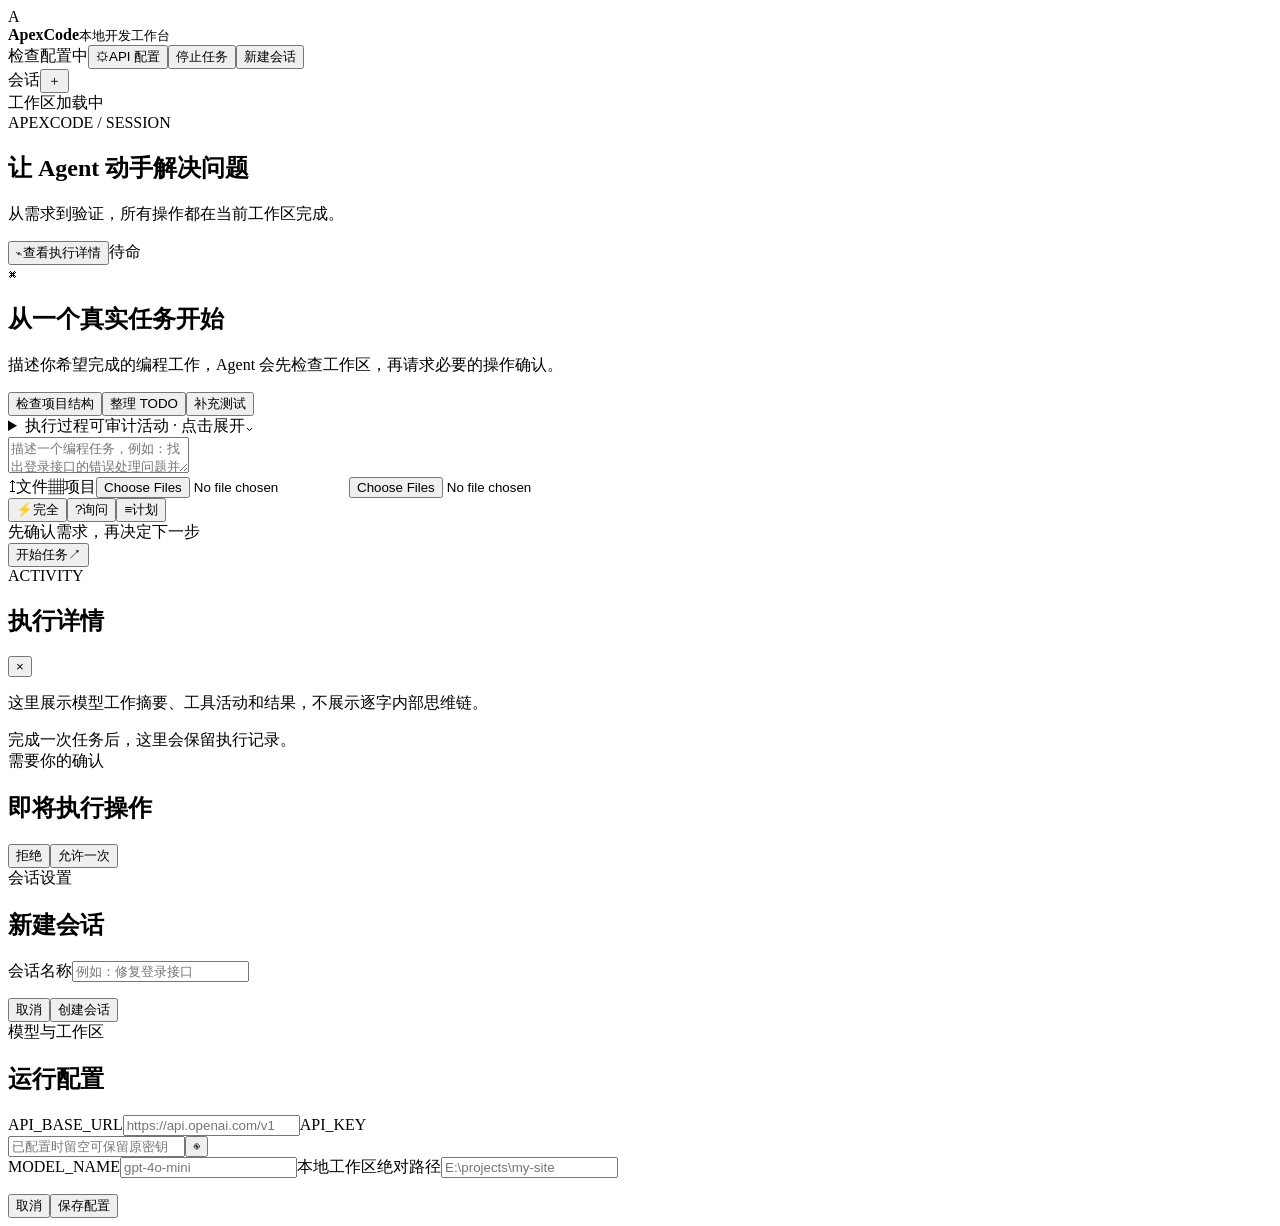
==== app/web/static/index.html @ e8ace469 "完善本地工作区配置与执行详情" ====
<!doctype html>
<html lang="zh-CN">
<head>
  <meta charset="utf-8">
  <meta name="viewport" content="width=device-width, initial-scale=1">
  <title>ApexCode</title>
  <link rel="stylesheet" href="/static/styles.css?v=20260902-workspace">
</head>
<body>
  <div class="app-shell">
    <header class="topbar">
      <div class="brand"><span class="brand-mark">A</span><div><strong>ApexCode</strong><small>本地开发工作台</small></div></div>
      <div class="top-actions"><span id="connection" class="connection"><i></i>检查配置中</span><button id="api-settings" class="button ghost api-settings-button" type="button" title="配置模型 API"><span aria-hidden="true">⚙</span><span>API 配置</span></button><button id="cancel-run" class="button danger hidden" type="button">停止任务</button><button id="new-session" class="button ghost" type="button">新建会话</button></div>
    </header>
    <main class="layout">
      <aside class="sidebar panel">
        <div class="panel-heading"><span>会话</span><button id="new-session-side" class="icon-button" title="新建会话">＋</button></div>
        <div id="sessions" class="session-list"></div>
        <div class="sidebar-foot"><span class="status-dot"></span><span id="workspace-label">工作区加载中</span></div>
      </aside>
      <section class="conversation">
        <div class="conversation-head"><div><span class="eyebrow">APEXCODE / SESSION</span><h1>让 Agent 动手解决问题</h1><p class="head-note">从需求到验证，所有操作都在当前工作区完成。</p></div><div class="head-controls"><button id="details-toggle" class="details-button hidden" type="button"><span class="details-icon">⌁</span><span>查看执行详情</span></button><span id="run-status" class="status-pill idle">待命</span></div></div>
        <div id="timeline" class="timeline"><div class="welcome"><div class="welcome-icon">⌘</div><h2>从一个真实任务开始</h2><p>描述你希望完成的编程工作，Agent 会先检查工作区，再请求必要的操作确认。</p><div class="suggestions"><button data-prompt="检查当前项目结构，并告诉我最值得先修复的问题">检查项目结构</button><button data-prompt="搜索项目中所有 TODO，并整理成清单">整理 TODO</button><button data-prompt="为当前项目补充一个最小的自动化测试">补充测试</button></div></div></div>
        <details id="process-panel" class="process-panel hidden"><summary><span class="process-summary-label">执行过程</span><span class="process-summary-note">可审计活动 · 点击展开</span><span class="process-chevron">⌄</span></summary><div id="process-list" class="process-list"></div></details>
        <form id="composer" class="composer"><textarea id="prompt" rows="2" placeholder="描述一个编程任务，例如：找出登录接口的错误处理问题并修复它"></textarea><div class="composer-foot"><div class="composer-left"><div class="composer-tools" aria-label="上传内容"><label id="upload-file-button" class="tool-button" for="file-upload" title="上传文件"><span class="tool-icon">↥</span><span>文件</span></label><label id="upload-project-button" class="tool-button" for="project-upload" title="上传项目目录"><span class="tool-icon">▦</span><span>项目</span></label><input id="file-upload" class="file-input" type="file" multiple><input id="project-upload" class="file-input" type="file" webkitdirectory directory multiple></div><div><div class="mode-switch" role="group" aria-label="运行模式"><button type="button" class="mode-option" data-mode="full"><span class="mode-mark">⚡</span>完全</button><button type="button" class="mode-option active" data-mode="ask"><span class="mode-mark">?</span>询问</button><button type="button" class="mode-option" data-mode="plan"><span class="mode-mark">≡</span>计划</button></div><span id="mode-help" class="mode-help">先确认需求，再决定下一步</span></div></div><button id="send-button" class="button primary" type="submit"><span class="send-label">开始任务</span><span class="send-icon">↗</span></button></div></form>
      </section>
    </main>
  </div>
  <div id="details-backdrop" class="details-backdrop hidden"></div>
  <aside id="details-drawer" class="details-drawer" aria-hidden="true">
    <div class="drawer-head"><div><span class="eyebrow">ACTIVITY</span><h2>执行详情</h2></div><button id="details-close" class="icon-button" type="button" title="关闭执行详情">×</button></div>
    <p class="drawer-note">这里展示模型工作摘要、工具活动和结果，不展示逐字内部思维链。</p>
    <div id="details-list" class="details-list"><div class="muted">完成一次任务后，这里会保留执行记录。</div></div>
  </aside>
  <div id="approval-modal" class="modal-backdrop hidden"><div class="modal"><div class="modal-kicker">需要你的确认</div><h2 id="approval-title">即将执行操作</h2><pre id="approval-detail"></pre><div class="modal-actions"><button id="approval-deny" class="button ghost">拒绝</button><button id="approval-allow" class="button primary">允许一次</button></div></div></div>
  <div id="session-modal" class="modal-backdrop hidden"><div class="modal session-modal"><div class="modal-kicker">会话设置</div><h2 id="session-modal-title">新建会话</h2><label class="session-name-label" for="session-name">会话名称</label><input id="session-name" class="session-name-input" maxlength="80" placeholder="例如：修复登录接口" autocomplete="off"><p id="session-name-error" class="session-name-error"></p><div class="modal-actions"><button id="session-modal-cancel" class="button ghost" type="button">取消</button><button id="session-modal-submit" class="button primary" type="button">创建会话</button></div></div></div>
  <div id="api-modal" class="modal-backdrop hidden"><form id="api-form" class="modal api-modal"><div class="modal-kicker">模型与工作区</div><h2>运行配置</h2><label class="config-label" for="api-base-url">API_BASE_URL</label><input id="api-base-url" class="config-input" type="url" required autocomplete="url" placeholder="https://api.openai.com/v1"><label class="config-label" for="api-key">API_KEY</label><div class="secret-field"><input id="api-key" class="config-input" type="password" autocomplete="off" placeholder="已配置时留空可保留原密钥"><button id="toggle-api-key" class="secret-toggle" type="button" title="显示或隐藏 API Key" aria-label="显示或隐藏 API Key">◉</button></div><label class="config-label" for="api-model">MODEL_NAME</label><input id="api-model" class="config-input" required autocomplete="off" placeholder="gpt-4o-mini"><label class="config-label" for="agent-workspace">本地工作区绝对路径</label><input id="agent-workspace" class="config-input" required autocomplete="off" placeholder="E:\projects\my-site"><p id="api-config-state" class="config-state"></p><div class="modal-actions"><button id="api-modal-cancel" class="button ghost" type="button">取消</button><button id="api-modal-submit" class="button primary" type="submit">保存配置</button></div></form></div>
  <script src="/static/app.js?v=20260902-workspace"></script>
</body>
</html>
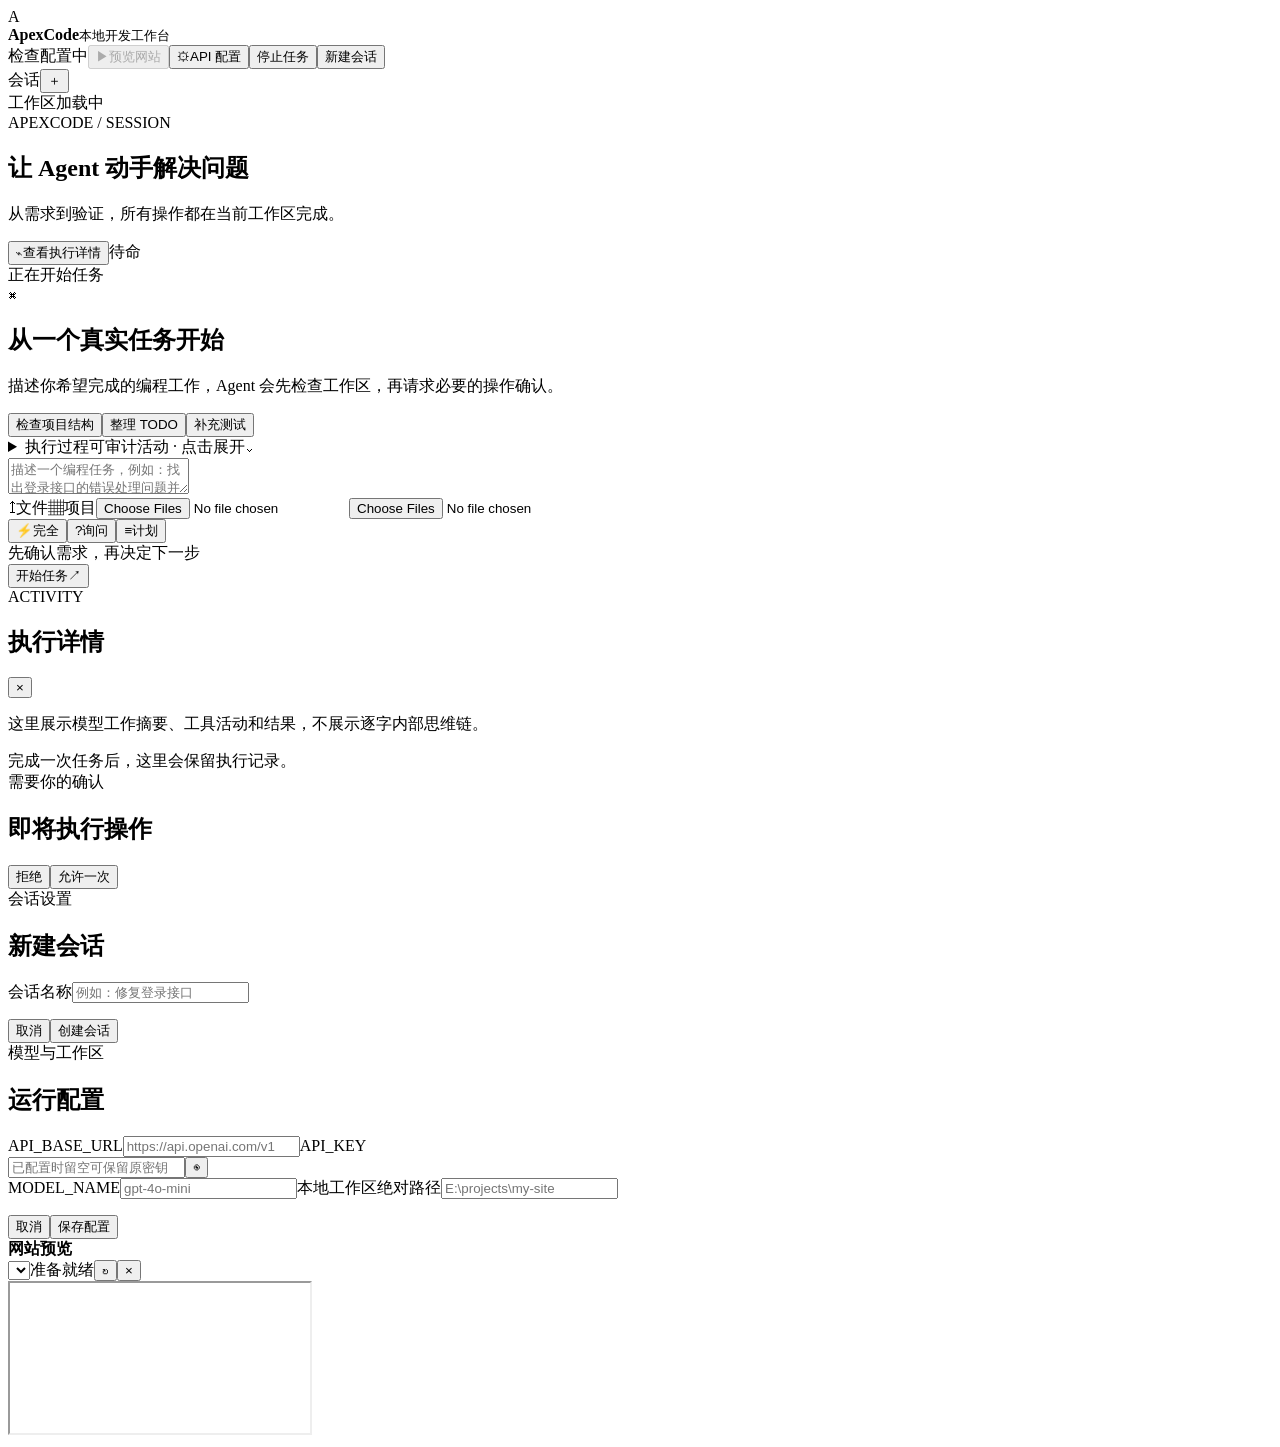
==== commit 614d5b67: "增加任务进度与内置网站预览" ====
--- a/app/web/static/index.html
+++ b/app/web/static/index.html
@@ -4,13 +4,13 @@
   <meta charset="utf-8">
   <meta name="viewport" content="width=device-width, initial-scale=1">
   <title>ApexCode</title>
-  <link rel="stylesheet" href="/static/styles.css?v=20260902-workspace">
+  <link rel="stylesheet" href="/static/styles.css?v=20260902-preview">
 </head>
 <body>
   <div class="app-shell">
     <header class="topbar">
       <div class="brand"><span class="brand-mark">A</span><div><strong>ApexCode</strong><small>本地开发工作台</small></div></div>
-      <div class="top-actions"><span id="connection" class="connection"><i></i>检查配置中</span><button id="api-settings" class="button ghost api-settings-button" type="button" title="配置模型 API"><span aria-hidden="true">⚙</span><span>API 配置</span></button><button id="cancel-run" class="button danger hidden" type="button">停止任务</button><button id="new-session" class="button ghost" type="button">新建会话</button></div>
+      <div class="top-actions"><span id="connection" class="connection"><i></i>检查配置中</span><button id="preview-launch" class="button ghost preview-launch-button" type="button" title="预览工作区网站" disabled><span aria-hidden="true">▶</span><span>预览网站</span></button><button id="api-settings" class="button ghost api-settings-button" type="button" title="配置模型 API"><span aria-hidden="true">⚙</span><span>API 配置</span></button><button id="cancel-run" class="button danger hidden" type="button">停止任务</button><button id="new-session" class="button ghost" type="button">新建会话</button></div>
     </header>
     <main class="layout">
       <aside class="sidebar panel">
@@ -20,6 +20,7 @@
       </aside>
       <section class="conversation">
         <div class="conversation-head"><div><span class="eyebrow">APEXCODE / SESSION</span><h1>让 Agent 动手解决问题</h1><p class="head-note">从需求到验证，所有操作都在当前工作区完成。</p></div><div class="head-controls"><button id="details-toggle" class="details-button hidden" type="button"><span class="details-icon">⌁</span><span>查看执行详情</span></button><span id="run-status" class="status-pill idle">待命</span></div></div>
+        <div id="live-progress" class="live-progress hidden" role="status" aria-live="polite"><span class="progress-spinner" aria-hidden="true"></span><span id="live-progress-text">正在开始任务</span></div>
         <div id="timeline" class="timeline"><div class="welcome"><div class="welcome-icon">⌘</div><h2>从一个真实任务开始</h2><p>描述你希望完成的编程工作，Agent 会先检查工作区，再请求必要的操作确认。</p><div class="suggestions"><button data-prompt="检查当前项目结构，并告诉我最值得先修复的问题">检查项目结构</button><button data-prompt="搜索项目中所有 TODO，并整理成清单">整理 TODO</button><button data-prompt="为当前项目补充一个最小的自动化测试">补充测试</button></div></div></div>
         <details id="process-panel" class="process-panel hidden"><summary><span class="process-summary-label">执行过程</span><span class="process-summary-note">可审计活动 · 点击展开</span><span class="process-chevron">⌄</span></summary><div id="process-list" class="process-list"></div></details>
         <form id="composer" class="composer"><textarea id="prompt" rows="2" placeholder="描述一个编程任务，例如：找出登录接口的错误处理问题并修复它"></textarea><div class="composer-foot"><div class="composer-left"><div class="composer-tools" aria-label="上传内容"><label id="upload-file-button" class="tool-button" for="file-upload" title="上传文件"><span class="tool-icon">↥</span><span>文件</span></label><label id="upload-project-button" class="tool-button" for="project-upload" title="上传项目目录"><span class="tool-icon">▦</span><span>项目</span></label><input id="file-upload" class="file-input" type="file" multiple><input id="project-upload" class="file-input" type="file" webkitdirectory directory multiple></div><div><div class="mode-switch" role="group" aria-label="运行模式"><button type="button" class="mode-option" data-mode="full"><span class="mode-mark">⚡</span>完全</button><button type="button" class="mode-option active" data-mode="ask"><span class="mode-mark">?</span>询问</button><button type="button" class="mode-option" data-mode="plan"><span class="mode-mark">≡</span>计划</button></div><span id="mode-help" class="mode-help">先确认需求，再决定下一步</span></div></div><button id="send-button" class="button primary" type="submit"><span class="send-label">开始任务</span><span class="send-icon">↗</span></button></div></form>
@@ -35,6 +36,7 @@
   <div id="approval-modal" class="modal-backdrop hidden"><div class="modal"><div class="modal-kicker">需要你的确认</div><h2 id="approval-title">即将执行操作</h2><pre id="approval-detail"></pre><div class="modal-actions"><button id="approval-deny" class="button ghost">拒绝</button><button id="approval-allow" class="button primary">允许一次</button></div></div></div>
   <div id="session-modal" class="modal-backdrop hidden"><div class="modal session-modal"><div class="modal-kicker">会话设置</div><h2 id="session-modal-title">新建会话</h2><label class="session-name-label" for="session-name">会话名称</label><input id="session-name" class="session-name-input" maxlength="80" placeholder="例如：修复登录接口" autocomplete="off"><p id="session-name-error" class="session-name-error"></p><div class="modal-actions"><button id="session-modal-cancel" class="button ghost" type="button">取消</button><button id="session-modal-submit" class="button primary" type="button">创建会话</button></div></div></div>
   <div id="api-modal" class="modal-backdrop hidden"><form id="api-form" class="modal api-modal"><div class="modal-kicker">模型与工作区</div><h2>运行配置</h2><label class="config-label" for="api-base-url">API_BASE_URL</label><input id="api-base-url" class="config-input" type="url" required autocomplete="url" placeholder="https://api.openai.com/v1"><label class="config-label" for="api-key">API_KEY</label><div class="secret-field"><input id="api-key" class="config-input" type="password" autocomplete="off" placeholder="已配置时留空可保留原密钥"><button id="toggle-api-key" class="secret-toggle" type="button" title="显示或隐藏 API Key" aria-label="显示或隐藏 API Key">◉</button></div><label class="config-label" for="api-model">MODEL_NAME</label><input id="api-model" class="config-input" required autocomplete="off" placeholder="gpt-4o-mini"><label class="config-label" for="agent-workspace">本地工作区绝对路径</label><input id="agent-workspace" class="config-input" required autocomplete="off" placeholder="E:\projects\my-site"><p id="api-config-state" class="config-state"></p><div class="modal-actions"><button id="api-modal-cancel" class="button ghost" type="button">取消</button><button id="api-modal-submit" class="button primary" type="submit">保存配置</button></div></form></div>
-  <script src="/static/app.js?v=20260902-workspace"></script>
+  <div id="preview-backdrop" class="preview-backdrop hidden"><section class="preview-window" role="dialog" aria-modal="true" aria-label="网站预览"><header class="preview-toolbar"><div class="preview-title"><span class="preview-dot"></span><strong>网站预览</strong></div><select id="preview-select" class="preview-select" aria-label="选择预览入口"></select><span id="preview-state" class="preview-state">准备就绪</span><button id="preview-refresh" class="icon-button preview-tool" type="button" title="刷新预览" aria-label="刷新预览">↻</button><button id="preview-close" class="icon-button preview-tool" type="button" title="关闭预览" aria-label="关闭预览">×</button></header><iframe id="preview-frame" class="preview-frame" title="工作区网站预览" sandbox="allow-scripts allow-same-origin allow-forms allow-modals allow-popups allow-downloads"></iframe></section></div>
+  <script src="/static/app.js?v=20260902-preview"></script>
 </body>
 </html>
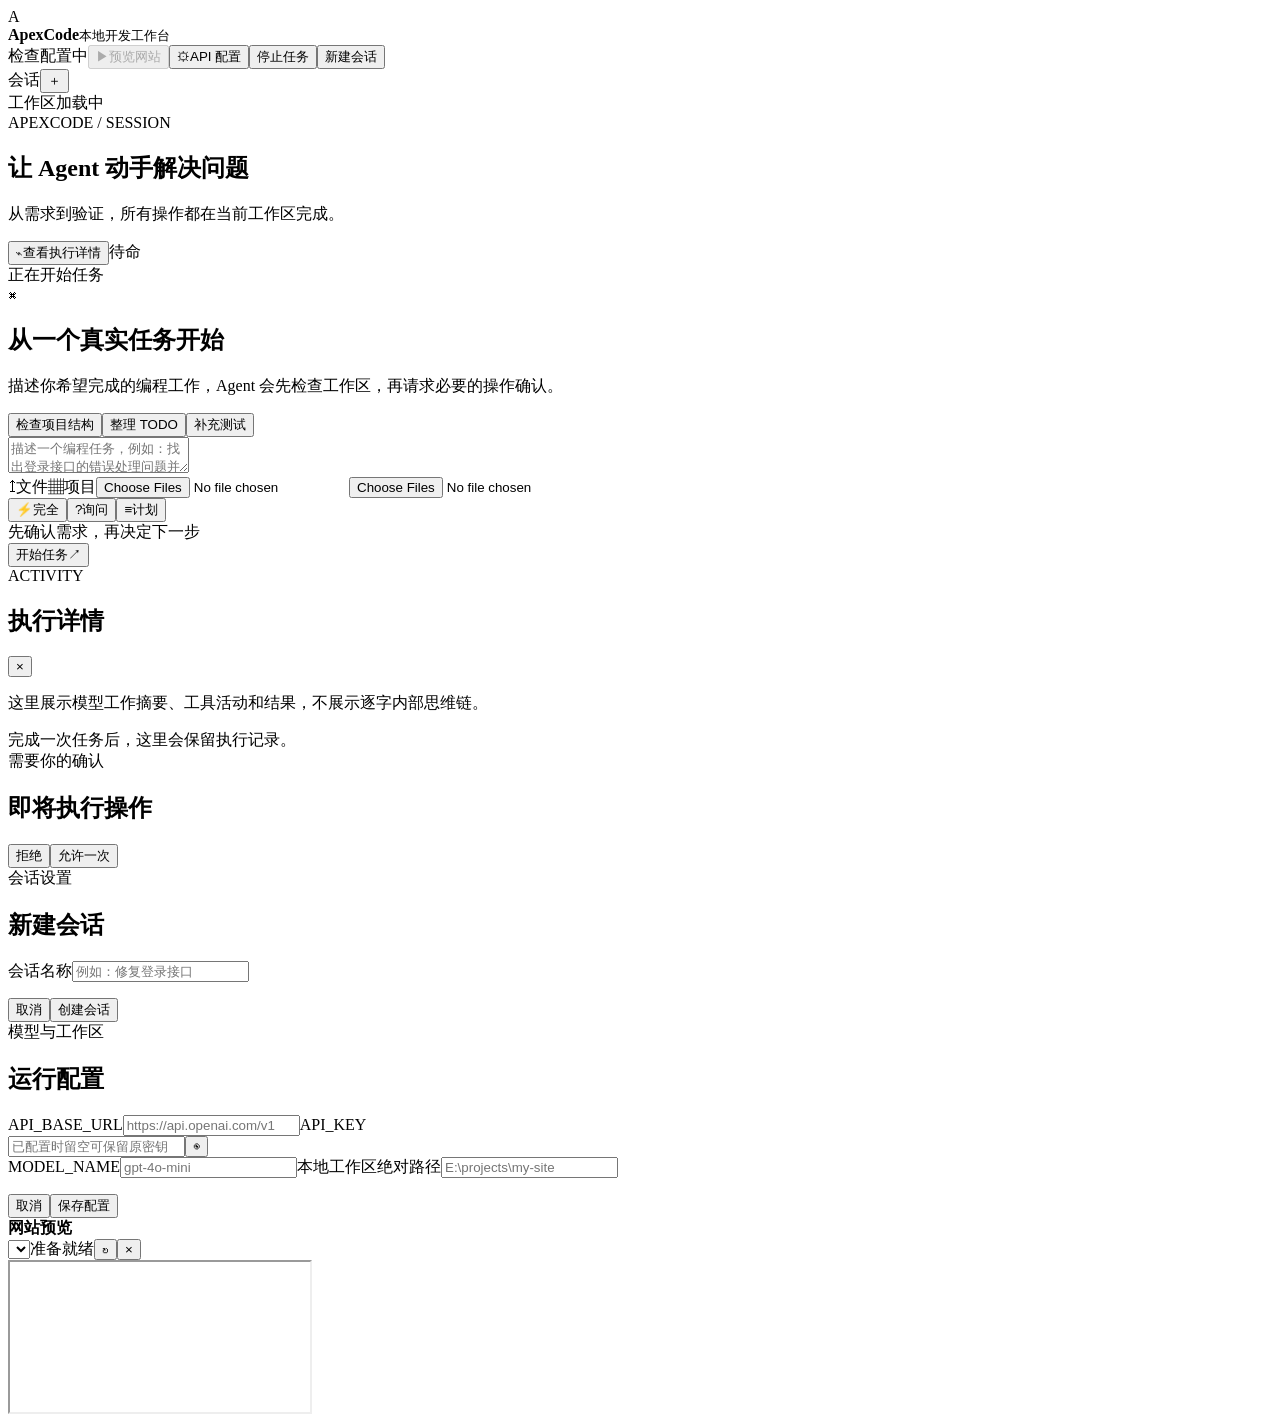
==== commit 229f8102: "feat: allow unlimited runs and simplify workbench layout" ====
--- a/app/web/static/index.html
+++ b/app/web/static/index.html
@@ -4,7 +4,7 @@
   <meta charset="utf-8">
   <meta name="viewport" content="width=device-width, initial-scale=1">
   <title>ApexCode</title>
-  <link rel="stylesheet" href="/static/styles.css?v=20260902-preview">
+  <link rel="stylesheet" href="/static/styles.css?v=20260902-unlimited-run">
 </head>
 <body>
   <div class="app-shell">
@@ -22,7 +22,6 @@
         <div class="conversation-head"><div><span class="eyebrow">APEXCODE / SESSION</span><h1>让 Agent 动手解决问题</h1><p class="head-note">从需求到验证，所有操作都在当前工作区完成。</p></div><div class="head-controls"><button id="details-toggle" class="details-button hidden" type="button"><span class="details-icon">⌁</span><span>查看执行详情</span></button><span id="run-status" class="status-pill idle">待命</span></div></div>
         <div id="live-progress" class="live-progress hidden" role="status" aria-live="polite"><span class="progress-spinner" aria-hidden="true"></span><span id="live-progress-text">正在开始任务</span></div>
         <div id="timeline" class="timeline"><div class="welcome"><div class="welcome-icon">⌘</div><h2>从一个真实任务开始</h2><p>描述你希望完成的编程工作，Agent 会先检查工作区，再请求必要的操作确认。</p><div class="suggestions"><button data-prompt="检查当前项目结构，并告诉我最值得先修复的问题">检查项目结构</button><button data-prompt="搜索项目中所有 TODO，并整理成清单">整理 TODO</button><button data-prompt="为当前项目补充一个最小的自动化测试">补充测试</button></div></div></div>
-        <details id="process-panel" class="process-panel hidden"><summary><span class="process-summary-label">执行过程</span><span class="process-summary-note">可审计活动 · 点击展开</span><span class="process-chevron">⌄</span></summary><div id="process-list" class="process-list"></div></details>
         <form id="composer" class="composer"><textarea id="prompt" rows="2" placeholder="描述一个编程任务，例如：找出登录接口的错误处理问题并修复它"></textarea><div class="composer-foot"><div class="composer-left"><div class="composer-tools" aria-label="上传内容"><label id="upload-file-button" class="tool-button" for="file-upload" title="上传文件"><span class="tool-icon">↥</span><span>文件</span></label><label id="upload-project-button" class="tool-button" for="project-upload" title="上传项目目录"><span class="tool-icon">▦</span><span>项目</span></label><input id="file-upload" class="file-input" type="file" multiple><input id="project-upload" class="file-input" type="file" webkitdirectory directory multiple></div><div><div class="mode-switch" role="group" aria-label="运行模式"><button type="button" class="mode-option" data-mode="full"><span class="mode-mark">⚡</span>完全</button><button type="button" class="mode-option active" data-mode="ask"><span class="mode-mark">?</span>询问</button><button type="button" class="mode-option" data-mode="plan"><span class="mode-mark">≡</span>计划</button></div><span id="mode-help" class="mode-help">先确认需求，再决定下一步</span></div></div><button id="send-button" class="button primary" type="submit"><span class="send-label">开始任务</span><span class="send-icon">↗</span></button></div></form>
       </section>
     </main>
@@ -37,6 +36,6 @@
   <div id="session-modal" class="modal-backdrop hidden"><div class="modal session-modal"><div class="modal-kicker">会话设置</div><h2 id="session-modal-title">新建会话</h2><label class="session-name-label" for="session-name">会话名称</label><input id="session-name" class="session-name-input" maxlength="80" placeholder="例如：修复登录接口" autocomplete="off"><p id="session-name-error" class="session-name-error"></p><div class="modal-actions"><button id="session-modal-cancel" class="button ghost" type="button">取消</button><button id="session-modal-submit" class="button primary" type="button">创建会话</button></div></div></div>
   <div id="api-modal" class="modal-backdrop hidden"><form id="api-form" class="modal api-modal"><div class="modal-kicker">模型与工作区</div><h2>运行配置</h2><label class="config-label" for="api-base-url">API_BASE_URL</label><input id="api-base-url" class="config-input" type="url" required autocomplete="url" placeholder="https://api.openai.com/v1"><label class="config-label" for="api-key">API_KEY</label><div class="secret-field"><input id="api-key" class="config-input" type="password" autocomplete="off" placeholder="已配置时留空可保留原密钥"><button id="toggle-api-key" class="secret-toggle" type="button" title="显示或隐藏 API Key" aria-label="显示或隐藏 API Key">◉</button></div><label class="config-label" for="api-model">MODEL_NAME</label><input id="api-model" class="config-input" required autocomplete="off" placeholder="gpt-4o-mini"><label class="config-label" for="agent-workspace">本地工作区绝对路径</label><input id="agent-workspace" class="config-input" required autocomplete="off" placeholder="E:\projects\my-site"><p id="api-config-state" class="config-state"></p><div class="modal-actions"><button id="api-modal-cancel" class="button ghost" type="button">取消</button><button id="api-modal-submit" class="button primary" type="submit">保存配置</button></div></form></div>
   <div id="preview-backdrop" class="preview-backdrop hidden"><section class="preview-window" role="dialog" aria-modal="true" aria-label="网站预览"><header class="preview-toolbar"><div class="preview-title"><span class="preview-dot"></span><strong>网站预览</strong></div><select id="preview-select" class="preview-select" aria-label="选择预览入口"></select><span id="preview-state" class="preview-state">准备就绪</span><button id="preview-refresh" class="icon-button preview-tool" type="button" title="刷新预览" aria-label="刷新预览">↻</button><button id="preview-close" class="icon-button preview-tool" type="button" title="关闭预览" aria-label="关闭预览">×</button></header><iframe id="preview-frame" class="preview-frame" title="工作区网站预览" sandbox="allow-scripts allow-same-origin allow-forms allow-modals allow-popups allow-downloads"></iframe></section></div>
-  <script src="/static/app.js?v=20260902-preview"></script>
+  <script src="/static/app.js?v=20260902-unlimited-run"></script>
 </body>
 </html>
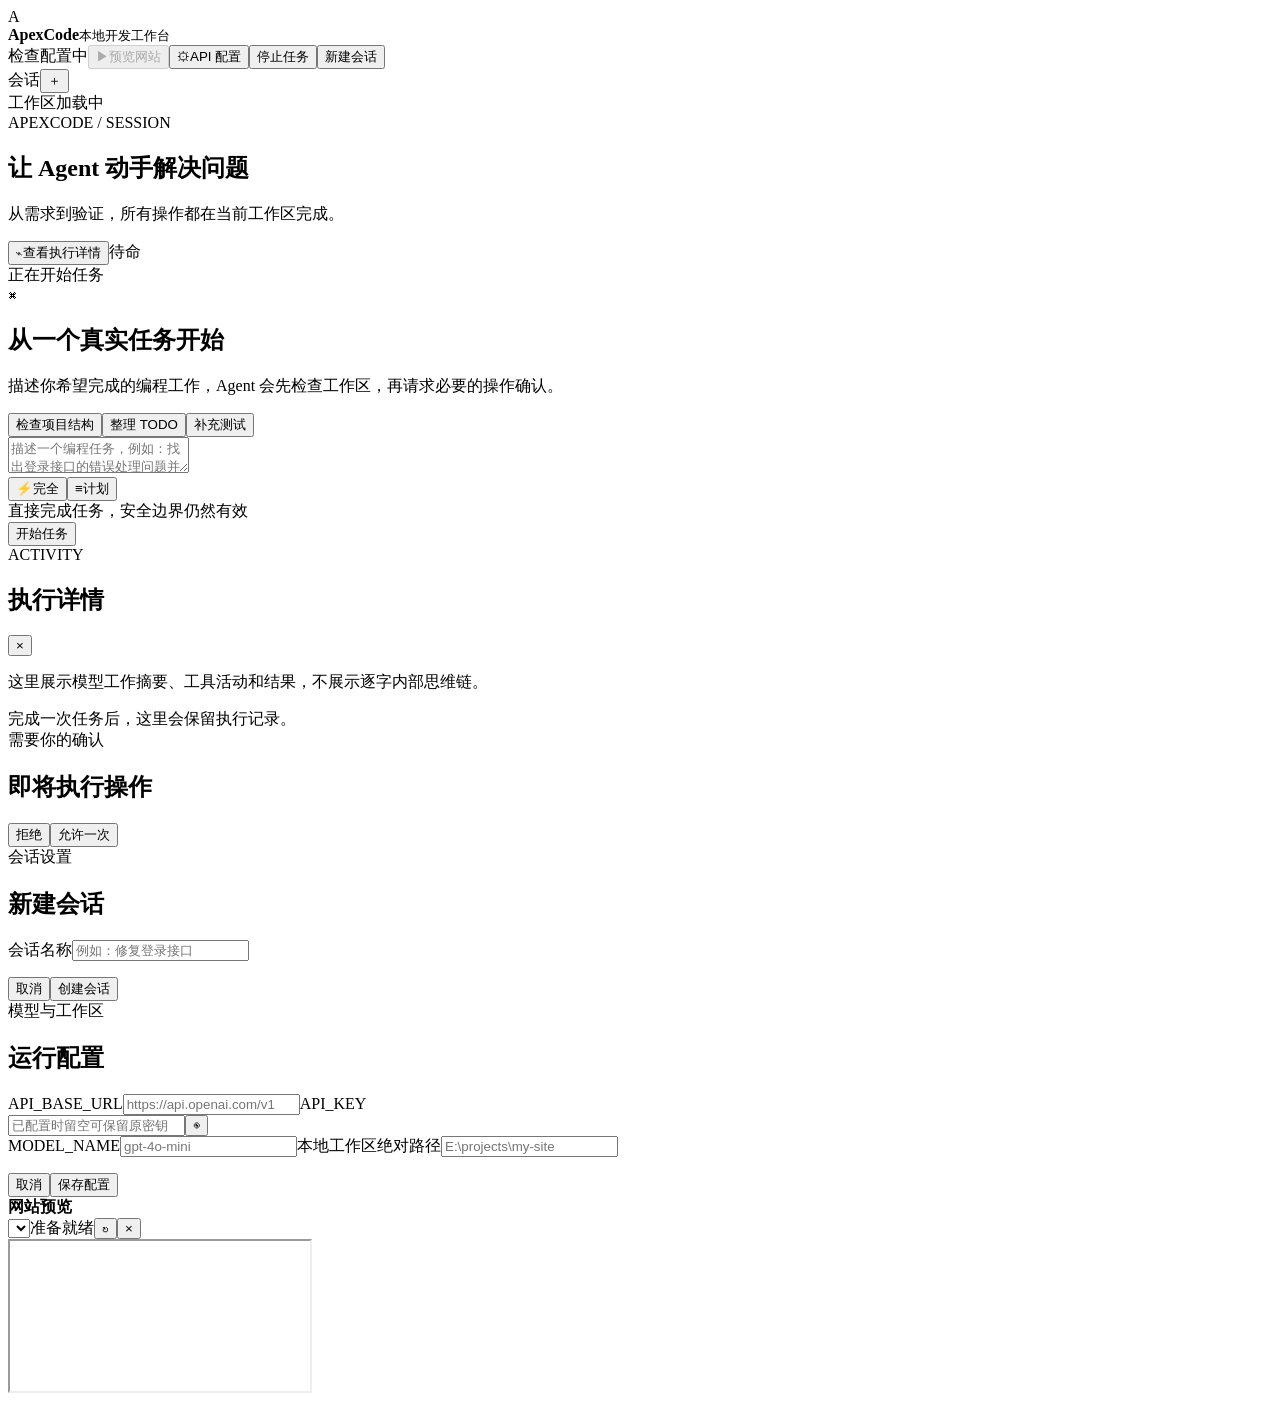
==== commit 95896742: "feat: streamline modes and remove upload UI" ====
--- a/app/web/static/index.html
+++ b/app/web/static/index.html
@@ -22,7 +22,7 @@
         <div class="conversation-head"><div><span class="eyebrow">APEXCODE / SESSION</span><h1>让 Agent 动手解决问题</h1><p class="head-note">从需求到验证，所有操作都在当前工作区完成。</p></div><div class="head-controls"><button id="details-toggle" class="details-button hidden" type="button"><span class="details-icon">⌁</span><span>查看执行详情</span></button><span id="run-status" class="status-pill idle">待命</span></div></div>
         <div id="live-progress" class="live-progress hidden" role="status" aria-live="polite"><span class="progress-spinner" aria-hidden="true"></span><span id="live-progress-text">正在开始任务</span></div>
         <div id="timeline" class="timeline"><div class="welcome"><div class="welcome-icon">⌘</div><h2>从一个真实任务开始</h2><p>描述你希望完成的编程工作，Agent 会先检查工作区，再请求必要的操作确认。</p><div class="suggestions"><button data-prompt="检查当前项目结构，并告诉我最值得先修复的问题">检查项目结构</button><button data-prompt="搜索项目中所有 TODO，并整理成清单">整理 TODO</button><button data-prompt="为当前项目补充一个最小的自动化测试">补充测试</button></div></div></div>
-        <form id="composer" class="composer"><textarea id="prompt" rows="2" placeholder="描述一个编程任务，例如：找出登录接口的错误处理问题并修复它"></textarea><div class="composer-foot"><div class="composer-left"><div class="composer-tools" aria-label="上传内容"><label id="upload-file-button" class="tool-button" for="file-upload" title="上传文件"><span class="tool-icon">↥</span><span>文件</span></label><label id="upload-project-button" class="tool-button" for="project-upload" title="上传项目目录"><span class="tool-icon">▦</span><span>项目</span></label><input id="file-upload" class="file-input" type="file" multiple><input id="project-upload" class="file-input" type="file" webkitdirectory directory multiple></div><div><div class="mode-switch" role="group" aria-label="运行模式"><button type="button" class="mode-option" data-mode="full"><span class="mode-mark">⚡</span>完全</button><button type="button" class="mode-option active" data-mode="ask"><span class="mode-mark">?</span>询问</button><button type="button" class="mode-option" data-mode="plan"><span class="mode-mark">≡</span>计划</button></div><span id="mode-help" class="mode-help">先确认需求，再决定下一步</span></div></div><button id="send-button" class="button primary" type="submit"><span class="send-label">开始任务</span><span class="send-icon">↗</span></button></div></form>
+        <form id="composer" class="composer"><textarea id="prompt" rows="2" placeholder="描述一个编程任务，例如：找出登录接口的错误处理问题并修复它"></textarea><div class="composer-foot"><div class="composer-left"><div><div class="mode-switch" role="group" aria-label="运行模式"><button type="button" class="mode-option active" data-mode="full"><span class="mode-mark">⚡</span>完全</button><button type="button" class="mode-option" data-mode="plan"><span class="mode-mark">≡</span>计划</button></div><span id="mode-help" class="mode-help">直接完成任务，安全边界仍然有效</span></div></div><button id="send-button" class="button primary" type="submit"><span class="send-label">开始任务</span></button></div></form>
       </section>
     </main>
   </div>
@@ -36,6 +36,6 @@
   <div id="session-modal" class="modal-backdrop hidden"><div class="modal session-modal"><div class="modal-kicker">会话设置</div><h2 id="session-modal-title">新建会话</h2><label class="session-name-label" for="session-name">会话名称</label><input id="session-name" class="session-name-input" maxlength="80" placeholder="例如：修复登录接口" autocomplete="off"><p id="session-name-error" class="session-name-error"></p><div class="modal-actions"><button id="session-modal-cancel" class="button ghost" type="button">取消</button><button id="session-modal-submit" class="button primary" type="button">创建会话</button></div></div></div>
   <div id="api-modal" class="modal-backdrop hidden"><form id="api-form" class="modal api-modal"><div class="modal-kicker">模型与工作区</div><h2>运行配置</h2><label class="config-label" for="api-base-url">API_BASE_URL</label><input id="api-base-url" class="config-input" type="url" required autocomplete="url" placeholder="https://api.openai.com/v1"><label class="config-label" for="api-key">API_KEY</label><div class="secret-field"><input id="api-key" class="config-input" type="password" autocomplete="off" placeholder="已配置时留空可保留原密钥"><button id="toggle-api-key" class="secret-toggle" type="button" title="显示或隐藏 API Key" aria-label="显示或隐藏 API Key">◉</button></div><label class="config-label" for="api-model">MODEL_NAME</label><input id="api-model" class="config-input" required autocomplete="off" placeholder="gpt-4o-mini"><label class="config-label" for="agent-workspace">本地工作区绝对路径</label><input id="agent-workspace" class="config-input" required autocomplete="off" placeholder="E:\projects\my-site"><p id="api-config-state" class="config-state"></p><div class="modal-actions"><button id="api-modal-cancel" class="button ghost" type="button">取消</button><button id="api-modal-submit" class="button primary" type="submit">保存配置</button></div></form></div>
   <div id="preview-backdrop" class="preview-backdrop hidden"><section class="preview-window" role="dialog" aria-modal="true" aria-label="网站预览"><header class="preview-toolbar"><div class="preview-title"><span class="preview-dot"></span><strong>网站预览</strong></div><select id="preview-select" class="preview-select" aria-label="选择预览入口"></select><span id="preview-state" class="preview-state">准备就绪</span><button id="preview-refresh" class="icon-button preview-tool" type="button" title="刷新预览" aria-label="刷新预览">↻</button><button id="preview-close" class="icon-button preview-tool" type="button" title="关闭预览" aria-label="关闭预览">×</button></header><iframe id="preview-frame" class="preview-frame" title="工作区网站预览" sandbox="allow-scripts allow-same-origin allow-forms allow-modals allow-popups allow-downloads"></iframe></section></div>
-  <script src="/static/app.js?v=20260902-unlimited-run"></script>
+  <script src="/static/app.js?v=20260902-final-ui"></script>
 </body>
 </html>
